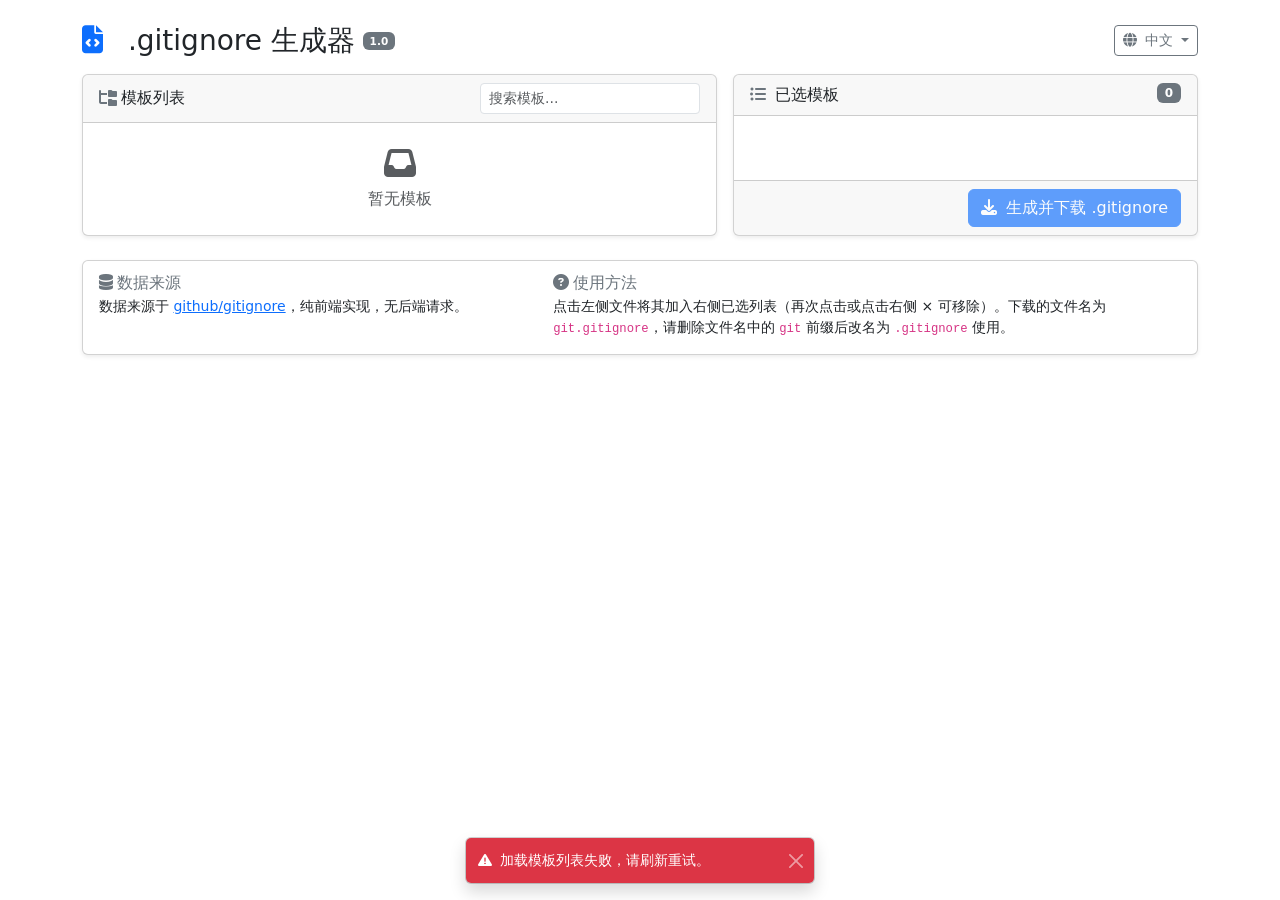
==== web/gitignore-maker/index.html @ 6fd7450c "仓库创建" ====
<!DOCTYPE html>
<html lang="zh-CN">
<head>
  <meta charset="UTF-8" />
  <meta name="viewport" content="width=device-width, initial-scale=1.0" />
  <title>.gitignore 生成器</title>
  <!-- Bootstrap 5 + Font Awesome -->
  <link href="https://cdn.jsdelivr.net/npm/bootstrap@5.3.0/dist/css/bootstrap.min.css" rel="stylesheet" />
  <link rel="stylesheet" href="https://cdnjs.cloudflare.com/ajax/libs/font-awesome/6.4.0/css/all.min.css" />
  <style>
    #tree-search-input { width: 220px; }
    .search-hit { background-color: #fff3cd !important; outline: 2px solid #ffc107; }
    #tree-search .btn { line-height: 1; padding-top: .15rem; padding-bottom: .15rem; }
  </style>
</head>
<body>
  <div class="container py-4">
    <!-- 头部 -->
    <header class="d-flex flex-wrap justify-content-between align-items-center mb-3">
<div class="d-flex align-items-center gap-2">
        <h1 class="h3 mb-0">
          <i class="fas fa-file-code text-primary me-3"></i>
          <span data-i18n="title">.gitignore 生成器</span>
        </h1>
        <small>
          <span class="badge bg-secondary align-middle">1.0</span>
        </small>
      </div>
      <div class="dropdown">
        <button class="btn btn-outline-secondary btn-sm dropdown-toggle" type="button"
                data-bs-toggle="dropdown" aria-expanded="false">
          <i class="fas fa-globe me-1"></i>
          <span id="lang-label">中文</span>
        </button>
        <ul class="dropdown-menu dropdown-menu-end">
          <li><a class="dropdown-item" href="#" data-lang="zh-CN">中文</a></li>
          <li><a class="dropdown-item" href="#" data-lang="en">English</a></li>
        </ul>
      </div>
    </header>

    <!-- 主区域：左右布局 -->
    <div class="row g-0">
      <!-- 左列：模板树 -->
      <div class="col-md-7 mb-3 mb-md-0">
        <div class="card shadow-sm h-100 me-md-3">
          <div class="card-header d-flex align-items-center">
            <i class="fas fa-folder-tree me-1 text-secondary"></i>
            <span data-i18n="tree_title">模板列表</span>
            <div class="ms-auto d-flex align-items-center gap-1" id="tree-search">
              <input type="search" class="form-control form-control-sm" id="tree-search-input" autocomplete="off" />
              <button type="button" class="btn btn-sm btn-outline-secondary d-none" id="search-prev" aria-label="search_prev" title="search_prev" data-i18n-attr="aria-label,title"><i class="fas fa-arrow-up"></i></button>
              <button type="button" class="btn btn-sm btn-outline-secondary d-none" id="search-next" aria-label="search_next" title="search_next" data-i18n-attr="aria-label,title"><i class="fas fa-arrow-down"></i></button>
              <button type="button" class="btn btn-sm btn-outline-secondary d-none" id="search-clear" aria-label="search_clear" title="search_clear" data-i18n-attr="aria-label,title"><i class="fas fa-times"></i></button>
            </div>
          </div>
          <div class="card-body p-0">
            <div class="list-group list-group-flush" id="template-list" style="max-height:60vh; overflow-y:auto;">
              <!-- 动态渲染 -->
            </div>
            <div id="empty-message" class="text-center text-muted py-4 d-none">
              <i class="fas fa-inbox fa-2x d-block mb-2"></i>
              <span data-i18n="no_templates">暂无模板</span>
            </div>
          </div>
        </div>
      </div>

      <!-- 右列：已选模板列表 + 生成按钮 -->
      <div class="col-md-5">
        <div class="card shadow-sm h-100">
          <div class="card-header">
            <i class="fas fa-list-ul me-1 text-secondary"></i>
            <span data-i18n="selected_title">已选模板</span>
            <span class="badge bg-secondary float-end" id="selected-count">
              <span data-i18n="selected_count">0</span>
            </span>
          </div>
          <div class="card-body p-0">
            <div class="list-group list-group-flush" id="selected-list" style="max-height:60vh; overflow-y:auto;">
              <!-- 动态渲染 -->
            </div>
            <div id="selected-empty" class="text-center text-muted py-4 d-none">
              <i class="fas fa-folder-open fa-2x d-block mb-2"></i>
              <span data-i18n="no_selected">尚未选择模板</span>
            </div>
          </div>
          <div class="card-footer d-flex justify-content-end">
            <button class="btn btn-primary" id="generate-btn" disabled>
              <i class="fas fa-download me-1"></i>
              <span data-i18n="generate">生成并下载 .gitignore</span>
            </button>
          </div>
        </div>
      </div>

      <!-- 说明区块 -->
      <div class="card shadow-sm mt-4">
        <div class="card-body py-3">
          <div class="row g-2">
            <div class="col-md-5">
              <h6 class="card-subtitle text-secondary mb-1">
                <i class="fas fa-database me-1"></i><span data-i18n="info_source_title">数据来源</span>
              </h6>
              <p class="card-text mb-0 small" data-i18n="info_source">
                数据来源于 <a href="https://github.com/github/gitignore" target="_blank">github/gitignore</a>，纯前端实现，无后端请求。
              </p>
            </div>
            <div class="col-md-7">
              <h6 class="card-subtitle text-secondary mb-1">
                <i class="fas fa-question-circle me-1"></i><span data-i18n="info_usage_title">使用方法</span>
              </h6>
              <p class="card-text mb-0 small" data-i18n="info_usage">
                点击左侧文件将其加入右侧已选列表（再次点击或点击右侧 × 可移除）。下载的文件名为 <code>git.gitignore</code>，请删除文件名中的 <code>git</code> 前缀后改名为 <code>.gitignore</code> 使用。
              </p>
            </div>
          </div>
        </div>
      </div>
    </div>
  </div>

  <!-- Toast 容器 -->
  <div class="toast-container position-fixed bottom-0 start-50 translate-middle-x p-3" id="toast-container"></div>

  <!-- 失败确认 Modal -->
  <div class="modal fade" id="fail-modal" tabindex="-1" aria-hidden="true">
    <div class="modal-dialog modal-dialog-centered">
      <div class="modal-content">
        <div class="modal-header">
          <h5 class="modal-title"><i class="fas fa-exclamation-triangle text-warning me-2"></i><span data-i18n="fail_title">部分模板获取失败</span></h5>
          <button type="button" class="btn-close" data-bs-dismiss="modal" aria-label="Close"></button>
        </div>
        <div class="modal-body">
          <p data-i18n="fail_desc">以下模板未能成功获取，确认后将跳过它们继续生成：</p>
          <ul class="list-unstyled mb-0" id="fail-list" style="max-height:40vh; overflow-y:auto;">
            <!-- 动态渲染 -->
          </ul>
        </div>
        <div class="modal-footer">
          <button type="button" class="btn btn-secondary" data-bs-dismiss="modal" data-i18n="cancel">取消</button>
          <button type="button" class="btn btn-primary" id="confirm-fail-btn" data-i18n="confirm">确认生成</button>
        </div>
      </div>
    </div>
  </div>

  <!-- Bootstrap JS Bundle -->
  <script src="https://cdn.jsdelivr.net/npm/bootstrap@5.3.0/dist/js/bootstrap.bundle.min.js"></script>
  <script>
    (function() {
      'use strict';

      // ===================== 状态 =====================
      let currentLang = 'zh-CN';
      let i18n = {};                // 当前语言的翻译资源（动态加载）
      let treeData = [];            // 嵌套树节点数组
      let selectedTemplates = [];   // 选中模板的 path，顺序 = 右侧 List Group 顺序
      let pendingResults = [];      // 生成确认弹窗暂存的成功结果
      let loadingToast = null;      // 加载中 Toast，用于结束后关闭
      let fileElMap = new Map();    // path -> 左侧文件按钮，选中/取消时局部更新样式
      let flatNodes = [];           // 扁平节点索引，用于搜索
      let searchQuery = '';         // 当前搜索关键字
      let searchMatches = [];       // 匹配的节点 path 列表
      let searchIndex = 0;          // 当前匹配下标

      // DOM 引用
      const $ = (sel) => document.querySelector(sel);
      const $$ = (sel) => document.querySelectorAll(sel);

      const templateList = $('#template-list');
      const emptyMsg = $('#empty-message');
      const selectedList = $('#selected-list');
      const selectedEmpty = $('#selected-empty');
      const selectedCountEl = $('#selected-count');
      const generateBtn = $('#generate-btn');
      const langLabel = $('#lang-label');
      const langItems = $$('.dropdown-item[data-lang]');
      const searchInput = $('#tree-search-input');
      const searchPrevBtn = $('#search-prev');
      const searchNextBtn = $('#search-next');
      const searchClearBtn = $('#search-clear');

      // ===================== 工具函数 =====================
      function t(key, params) {
        let str = i18n?.[key] || key;
        if (params) {
          for (const [k, v] of Object.entries(params)) {
            str = str.replace(`{${k}}`, v);
          }
        }
        return str;
      }

      function updateAllI18n() {
        document.querySelectorAll('[data-i18n]').forEach(el => {
          const key = el.getAttribute('data-i18n');
          el.innerHTML = t(key);
        });
        document.querySelectorAll('[data-i18n-attr]').forEach(el => {
          const attrs = el.getAttribute('data-i18n-attr').split(',');
          attrs.forEach(attr => {
            const key = el.getAttribute(attr);
            el.setAttribute(attr, t(key));
          });
        });
        searchInput.placeholder = t('search_placeholder');
        langLabel.textContent = currentLang === 'en' ? 'English' : '中文';
        document.documentElement.lang = currentLang;
        updateSelectedCount();
        document.title = t('title');
      }

      async function loadI18n(lang, { silent = false } = {}) {
        try {
          const resp = await fetch(`i18n/${lang}.json`);
          if (!resp.ok) throw new Error(`HTTP ${resp.status}`);
          i18n = await resp.json();
          currentLang = lang;
          updateAllI18n();
          return true;
        } catch (err) {
          console.error('加载 i18n 失败:', err);
          if (!silent) showToast(t('load_failed'), { type: 'danger', autohide: true, delay: 5000 });
          return false;
        }
      }

      function updateSelectedCount() {
        const count = selectedTemplates.length;
        const span = selectedCountEl.querySelector('span[data-i18n]');
        if (span) span.textContent = t('selected_count', { count });
        generateBtn.disabled = (count === 0);
      }

      function showToast(message, options = {}) {
        const { type = 'info', autohide = true, delay = 3000, capture = false } = options;
        const icons = { info: 'fa-info-circle', success: 'fa-check-circle', danger: 'fa-exclamation-triangle' };
        const bg = type === 'success' ? 'text-bg-success' : type === 'danger' ? 'text-bg-danger' : 'text-bg-primary';
        const el = document.createElement('div');
        el.className = `toast align-items-center text-white ${bg}`;
        el.setAttribute('role', 'alert');
        el.innerHTML = `<div class="d-flex">
          <div class="toast-body"><i class="fas ${icons[type] || icons.info} me-2"></i>${message}</div>
          <button type="button" class="btn-close btn-close-white me-2 m-auto" data-bs-dismiss="toast" aria-label="Close"></button>
        </div>`;
        $('#toast-container').appendChild(el);
        const toast = new bootstrap.Toast(el, { autohide, delay });
        toast.show();
        if (capture) loadingToast = toast;
        el.addEventListener('hidden.bs.toast', () => el.remove());
        return toast;
      }

      function pad(n) {
        return String(n).padStart(2, '0');
      }

      function formatNow() {
        const d = new Date();
        return `${d.getFullYear()}-${pad(d.getMonth() + 1)}-${pad(d.getDate())} ${pad(d.getHours())}:${pad(d.getMinutes())}:${pad(d.getSeconds())}`;
      }

      // ===================== 数据获取 =====================
      function buildTreeFromPaths(paths) {
        const root = [];
        const nodeMap = new Map();

        const getDir = (path, depth) => {
          if (nodeMap.has(path)) return nodeMap.get(path);
          const dot = path.lastIndexOf('/');
          const name = dot >= 0 ? path.slice(dot + 1) : path;
          const node = { name, path, type: 'dir', depth, children: [] };
          nodeMap.set(path, node);
          if (dot >= 0) {
            const parentPath = path.slice(0, dot);
            const parent = getDir(parentPath, depth - 1);
            parent.children.push(node);
          } else {
            root.push(node);
          }
          return node;
        };

        paths.forEach(p => {
          const parts = p.split('/');
          if (parts.length === 1) {
            root.push({ name: parts[0], path: p, type: 'file', depth: 0 });
            return;
          }
          const dirs = parts.slice(0, -1).reduce((acc, _, i, arr) => {
            acc.push(arr.slice(0, i + 1).join('/'));
            return acc;
          }, []);
          const dirPath = dirs[dirs.length - 1];
          const parent = getDir(dirPath, dirs.length - 1);
          parent.children.push({
            name: parts[parts.length - 1],
            path: p,
            type: 'file',
            depth: dirs.length
          });
        });

        // 排序并清理空目录
        const prune = (nodes) => {
          nodes.forEach(n => {
            if (n.type === 'dir') {
              n.children = prune(n.children);
            }
          });
          // 目录仅保留含文件/含文件的子目录
          const keepDir = n => n.type === 'file' || (n.type === 'dir' && n.children.length > 0);
          nodes = nodes.filter(keepDir);
          nodes.sort((a, b) => {
            if (a.type !== b.type) return a.type === 'dir' ? -1 : 1;
            return a.name.toLowerCase().localeCompare(b.name.toLowerCase());
          });
          return nodes;
        };

        return prune(root);
      }

      async function loadTemplates() {
        if (loadingToast) loadingToast.hide();
        showToast(t('loading'), { type: 'info', autohide: false, capture: true });

        try {
          const resp = await fetch('https://api.github.com/repos/github/gitignore/git/trees/main?recursive=1');
          if (!resp.ok) throw new Error(`HTTP ${resp.status}`);
          const data = await resp.json();

          const paths = (data.tree || [])
            .filter(item => item.type === 'blob' && item.path.toLowerCase().endsWith('.gitignore'))
            .map(item => item.path);

          treeData = buildTreeFromPaths(paths);

          if (loadingToast) loadingToast.hide();
          emptyMsg.classList.toggle('d-none', treeData.length > 0);
          renderTree();
          updateSelectedCount();
          showToast(t('loaded'), { type: 'success' });
        } catch (err) {
          console.error(err);
          if (loadingToast) loadingToast.hide();
          treeData = [];
          emptyMsg.classList.remove('d-none');
          renderTree();
          showToast(t('load_failed'), { type: 'danger', autohide: true, delay: 5000 });
        }
      }

      // ===================== 渲染 =====================
      function sanitizePath(path) {
        return path.replace(/[^a-zA-Z0-9]/g, '_');
      }

      function renderTree() {
        templateList.innerHTML = '';
        fileElMap.clear();
        flatNodes = [];
        if (treeData.length === 0) return;

        const fragment = document.createDocumentFragment();

        const renderNodes = (nodes, container, parentId) => {
          nodes.forEach((node, idx) => {
            if (node.type === 'dir') {
              const item = document.createElement('div');
              item.className = 'list-group-item list-group-item-action p-0';

              const level = node.depth;
              const collapseId = `c-${sanitizePath(node.path)}`;
              const pad = Array(level * 3).fill('').join('&#8199;');

              const head = document.createElement('button');
              head.className = 'btn btn-link text-decoration-none d-flex align-items-center w-100 text-body';
              head.setAttribute('data-bs-toggle', 'collapse');
              head.setAttribute('data-bs-target', `#${collapseId}`);
              head.setAttribute('aria-expanded', 'false');
              head.innerHTML = `${pad}<i class="fas fa-chevron-right chev-ref me-1"></i><i class="fas fa-folder me-1 text-warning"></i>${escapeHtml(node.name)}`;
              item.appendChild(head);

              const children = document.createElement('div');
              children.id = collapseId;
              children.className = 'collapse';

              renderNodes(node.children, children, collapseId);

              container.appendChild(item);
              container.appendChild(children);

              flatNodes.push({ path: node.path, name: node.name, type: 'dir', el: head });

              children.addEventListener('shown.bs.collapse', () => {
                head.setAttribute('aria-expanded', 'true');
                head.querySelector('.chev-ref').className = 'fas fa-chevron-down chev-ref me-1';
              });
              children.addEventListener('hidden.bs.collapse', () => {
                head.setAttribute('aria-expanded', 'false');
                head.querySelector('.chev-ref').className = 'fas fa-chevron-right chev-ref me-1';
              });
            } else {
              const item = document.createElement('button');
              item.type = 'button';
              item.className = 'list-group-item list-group-item-action text-start';
              if (selectedTemplates.includes(node.path)) item.classList.add('active');

              const pad = Array(node.depth * 3).fill('').join('&#8199;');
              const check = selectedTemplates.includes(node.path) ? '' : 'd-none';
              item.innerHTML = `${pad}<i class="fas fa-file me-1 text-secondary"></i>${escapeHtml(node.name)}<i class="fas fa-check text-white ms-auto float-end ${check}"></i>`;

              fileElMap.set(node.path, item);
              flatNodes.push({ path: node.path, name: node.name, type: 'file', el: item });
              item.addEventListener('click', () => toggleTemplate(node.path));

              container.appendChild(item);
            }
          });
        };

        renderNodes(treeData, fragment, null);
        templateList.appendChild(fragment);

        // 重渲染后恢复搜索状态
        if (searchQuery) {
          runSearch(searchQuery);
        } else {
          clearSearchUI();
        }
      }

      // ===================== 搜索定位 =====================
      function runSearch(query) {
        searchQuery = query.trim().toLowerCase();
        const q = searchQuery;
        if (!q) {
          clearSearchUI();
          return;
        }
        searchMatches = flatNodes
          .filter(n => n.path.toLowerCase().includes(q) || n.name.toLowerCase().includes(q))
          .map(n => n.path);
        searchIndex = 0;

        const hasResults = searchMatches.length > 0;
        searchPrevBtn.classList.toggle('d-none', !hasResults);
        searchNextBtn.classList.toggle('d-none', !hasResults);
        searchClearBtn.classList.remove('d-none');

        clearHighlight();
        if (hasResults) {
          locateToPath(searchMatches[0]);
        } else {
          showToast(t('search_no_results'), { type: 'info' });
        }
      }

      function clearSearchUI() {
        searchQuery = '';
        searchMatches = [];
        searchIndex = 0;
        searchPrevBtn.classList.add('d-none');
        searchNextBtn.classList.add('d-none');
        searchClearBtn.classList.add('d-none');
        clearHighlight();
      }

      function clearHighlight() {
        templateList.querySelectorAll('.search-hit').forEach(el => el.classList.remove('search-hit'));
      }

      function locateToPath(path) {
        const node = flatNodes.find(n => n.path === path);
        if (!node) return;

        // 展开该节点所有祖先目录
        const parts = node.path.split('/');
        for (let i = 1; i < parts.length; i++) {
          const dirPath = parts.slice(0, i).join('/');
          const dirNode = flatNodes.find(n => n.type === 'dir' && n.path === dirPath);
          if (dirNode) {
            const targetId = `c-${sanitizePath(dirPath)}`;
            const target = document.getElementById(targetId);
            if (target && !target.classList.contains('show')) {
              const bsCollapse = bootstrap.Collapse.getOrCreateInstance(target, { toggle: false });
              bsCollapse.show();
            }
          }
        }

        clearHighlight();
        node.el.classList.add('search-hit');
        node.el.scrollIntoView({ block: 'nearest' });
      }

      function moveSearch(dir) {
        if (searchMatches.length === 0) return;
        searchIndex = (searchIndex + dir + searchMatches.length) % searchMatches.length;
        locateToPath(searchMatches[searchIndex]);
      }

      function bindSearch() {
        searchInput.addEventListener('input', () => {
          runSearch(searchInput.value);
        });
        searchInput.addEventListener('keydown', (e) => {
          if (e.key === 'Enter') {
            e.preventDefault();
            moveSearch(e.shiftKey ? -1 : 1);
          } else if (e.key === 'Escape') {
            searchInput.value = '';
            clearSearchUI();
          }
        });
        searchPrevBtn.addEventListener('click', () => moveSearch(-1));
        searchNextBtn.addEventListener('click', () => moveSearch(1));
        searchClearBtn.addEventListener('click', () => {
          searchInput.value = '';
          clearSearchUI();
          searchInput.focus();
        });
      }

      function escapeHtml(str) {
        return String(str)
          .replace(/&/g, '&amp;')
          .replace(/</g, '&lt;')
          .replace(/>/g, '&gt;')
          .replace(/"/g, '&quot;');
      }

      function toggleTemplate(path) {
        const idx = selectedTemplates.indexOf(path);
        const nowSelected = idx === -1;
        if (nowSelected) {
          selectedTemplates.push(path);
        } else {
          selectedTemplates.splice(idx, 1);
        }

        // 仅局部更新左侧节点样式，避免整树重绘
        const btn = fileElMap.get(path);
        if (btn) {
          btn.classList.toggle('active', nowSelected);
          const check = btn.querySelector('.fa-check');
          if (check) check.classList.toggle('d-none', !nowSelected);
        }

        renderSelectedList();
        updateSelectedCount();
      }

      function removeSelected(path) {
        toggleTemplate(path);
      }

      function displayName(path) {
        return path.replace(/\.gitignore$/, '');
      }

      function renderSelectedList() {
        selectedList.innerHTML = '';
        selectedEmpty.classList.toggle('d-none', selectedTemplates.length > 0);

        selectedTemplates.forEach(path => {
          const li = document.createElement('a');
          li.className = 'list-group-item list-group-item-action d-flex justify-content-between align-items-center';
          li.setAttribute('href', '#');

          const text = document.createElement('span');
          text.textContent = displayName(path);

          const badge = document.createElement('span');
          badge.className = 'badge rounded-pill bg-danger';
          badge.innerHTML = '&times;';

          badge.addEventListener('click', (e) => {
            e.preventDefault();
            e.stopPropagation();
            removeSelected(path);
          });

          li.addEventListener('click', (e) => {
            e.preventDefault();
            removeSelected(path);
          });

          li.appendChild(text);
          li.appendChild(badge);
          selectedList.appendChild(li);
        });
      }

      // ===================== 生成下载 =====================
      function triggerDownload() {
        const dateStr = formatNow();
        let merged = `# Created at ${dateStr}\n\n`;

        pendingResults.forEach(({ path, content }) => {
          merged += `# ---------- ${path} ----------\n`;
          merged += content;
          if (!content.endsWith('\n')) merged += '\n';
          merged += '\n';
        });

        const blob = new Blob([merged], { type: 'text/plain;charset=utf-8' });
        const link = document.createElement('a');
        link.href = URL.createObjectURL(blob);
        link.download = 'git.gitignore';
        document.body.appendChild(link);
        link.click();
        document.body.removeChild(link);
        URL.revokeObjectURL(link.href);

        showToast(t('file_note', { file: 'git.gitignore' }), { type: 'success', autohide: true, delay: 6000 });
      }

      async function generateAndDownload() {
        if (selectedTemplates.length === 0) return;

        const genSpan = generateBtn.querySelector('span[data-i18n]');
        genSpan.textContent = t('generating');
        generateBtn.disabled = true;

        try {
          // 按右侧 List Group 顺序（selectedTemplates 顺序）fetch
          const fetchPromises = selectedTemplates.map(async (path) => {
            const rawUrl = `https://raw.githubusercontent.com/github/gitignore/main/${path}`;
            const resp = await fetch(rawUrl);
            if (!resp.ok) {
              const err = new Error(`Failed to fetch ${path}`);
              err.path = path;
              throw err;
            }
            const text = await resp.text();
            return { path, content: text };
          });

          const results = await Promise.allSettled(fetchPromises);
          const successful = results.filter(r => r.status === 'fulfilled').map(r => r.value);
          const failed = results.filter(r => r.status === 'rejected');

          genSpan.textContent = t('generate');
          generateBtn.disabled = (selectedTemplates.length === 0);

          if (successful.length === 0) {
            showToast(t('fail_title'), { type: 'danger', autohide: true, delay: 5000 });
            return;
          }

          pendingResults = successful;

          if (failed.length > 0) {
            const failList = $('#fail-list');
            failList.innerHTML = '';
            failed.forEach(r => {
              const path = r.reason?.path || r.reason?.message || 'unknown';
              const li = document.createElement('li');
              li.className = 'd-flex align-items-center text-danger py-1';
              li.innerHTML = `<i class="fas fa-exclamation-circle me-2"></i>`;
              li.appendChild(document.createTextNode(path));
              failList.appendChild(li);
            });

            bootstrap.Modal.getOrCreateInstance($('#fail-modal')).show();
            return;
          }

          triggerDownload();
        } catch (err) {
          console.error(err);
          genSpan.textContent = t('generate');
          generateBtn.disabled = (selectedTemplates.length === 0);
          showToast(t('fail_title'), { type: 'danger', autohide: true, delay: 5000 });
        }
      }

      // ===================== 语言切换 =====================
      async function setLanguage(lang) {
        if (lang === currentLang) return;
        const ok = await loadI18n(lang);
        if (!ok) return; // 失败保留上次文案
        renderTree();
        renderSelectedList();
      }

      // ===================== 初始化 =====================
      async function init() {
        await loadI18n(currentLang, { silent: true });

        langItems.forEach(item => {
          item.addEventListener('click', (e) => {
            e.preventDefault();
            setLanguage(item.getAttribute('data-lang'));
          });
        });

        bindSearch();
        generateBtn.addEventListener('click', generateAndDownload);

        $('#confirm-fail-btn').addEventListener('click', () => {
          bootstrap.Modal.getOrCreateInstance($('#fail-modal')).hide();
          triggerDownload();
        });

        loadTemplates();
      }

      if (document.readyState === 'loading') {
        document.addEventListener('DOMContentLoaded', init);
      } else {
        init();
      }

    })();
  </script>
</body>
</html>
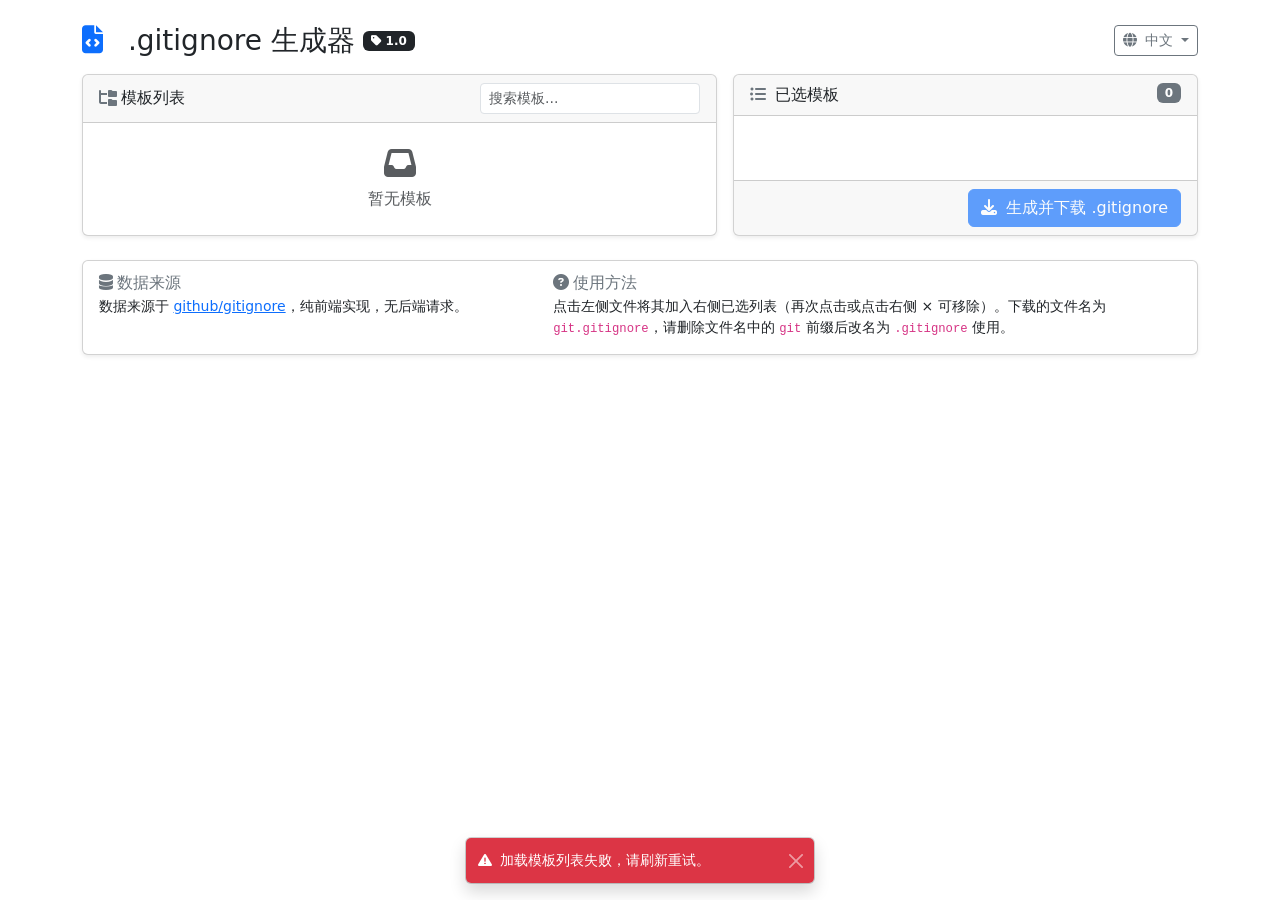
==== commit 16dd1174: "工具添加｜prompt-maker" ====
--- a/web/gitignore-maker/index.html
+++ b/web/gitignore-maker/index.html
@@ -22,9 +22,7 @@
           <i class="fas fa-file-code text-primary me-3"></i>
           <span data-i18n="title">.gitignore 生成器</span>
         </h1>
-        <small>
-          <span class="badge bg-secondary align-middle">1.0</span>
-        </small>
+        <span class="badge bg-dark align-middle"><i class="fas fa-tag me-1"></i>1.0</span>
       </div>
       <div class="dropdown">
         <button class="btn btn-outline-secondary btn-sm dropdown-toggle" type="button"
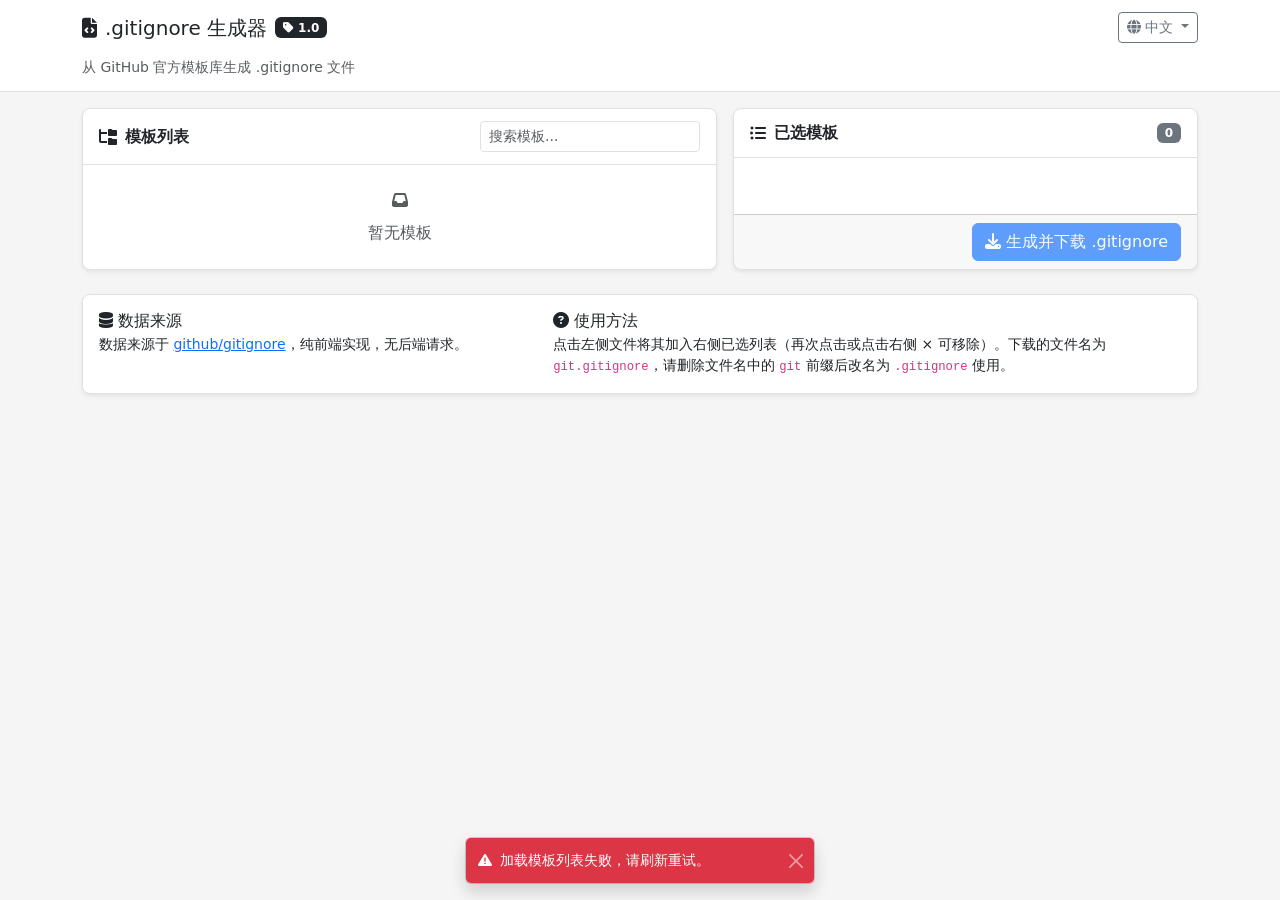
==== commit 2221c8e3: "规范更新｜WEB" ====
--- a/web/gitignore-maker/index.html
+++ b/web/gitignore-maker/index.html
@@ -6,58 +6,66 @@
   <title>.gitignore 生成器</title>
   <!-- Bootstrap 5 + Font Awesome -->
   <link href="https://cdn.jsdelivr.net/npm/bootstrap@5.3.0/dist/css/bootstrap.min.css" rel="stylesheet" />
-  <link rel="stylesheet" href="https://cdnjs.cloudflare.com/ajax/libs/font-awesome/6.4.0/css/all.min.css" />
+  <link rel="stylesheet" href="https://cdn.jsdelivr.net/npm/@fortawesome/fontawesome-free@6.4.0/css/all.min.css" />
+  <link rel="stylesheet" href="style/web-common.css?v=1.0">
   <style>
+    /* Tool-specific styles for gitignore-maker */
     #tree-search-input { width: 220px; }
     .search-hit { background-color: #fff3cd !important; outline: 2px solid #ffc107; }
     #tree-search .btn { line-height: 1; padding-top: .15rem; padding-bottom: .15rem; }
   </style>
 </head>
 <body>
-  <div class="container py-4">
-    <!-- 头部 -->
-    <header class="d-flex flex-wrap justify-content-between align-items-center mb-3">
-<div class="d-flex align-items-center gap-2">
-        <h1 class="h3 mb-0">
-          <i class="fas fa-file-code text-primary me-3"></i>
-          <span data-i18n="title">.gitignore 生成器</span>
-        </h1>
-        <span class="badge bg-dark align-middle"><i class="fas fa-tag me-1"></i>1.0</span>
+  <!-- 头部 -->
+  <header class="tool-header">
+    <div class="container">
+      <div class="title-group">
+        <h1><i class="fas fa-file-code"></i> <span data-i18n="title">.gitignore 生成器</span></h1>
+        <span class="badge bg-dark badge-version"><i class="fas fa-tag"></i> 1.0</span>
       </div>
-      <div class="dropdown">
-        <button class="btn btn-outline-secondary btn-sm dropdown-toggle" type="button"
-                data-bs-toggle="dropdown" aria-expanded="false">
-          <i class="fas fa-globe me-1"></i>
-          <span id="lang-label">中文</span>
-        </button>
-        <ul class="dropdown-menu dropdown-menu-end">
-          <li><a class="dropdown-item" href="#" data-lang="zh-CN">中文</a></li>
-          <li><a class="dropdown-item" href="#" data-lang="en">English</a></li>
-        </ul>
+      <div class="desc-group">
+        <small class="text-muted" data-i18n="app_desc">从 GitHub 官方模板库生成 .gitignore 文件</small>
       </div>
-    </header>
-
+      <div class="lang-group">
+        <div class="dropdown">
+          <button class="btn btn-outline-secondary btn-sm dropdown-toggle" type="button"
+                  data-bs-toggle="dropdown" aria-expanded="false">
+            <i class="fas fa-globe"></i>
+            <span id="lang-label">中文</span>
+          </button>
+          <ul class="dropdown-menu dropdown-menu-end">
+            <li><a class="dropdown-item" href="#" data-lang="zh-CN">中文</a></li>
+            <li><a class="dropdown-item" href="#" data-lang="en">English</a></li>
+          </ul>
+        </div>
+      </div>
+    </div>
+  </header>
+
+  <div class="container py-3">
     <!-- 主区域：左右布局 -->
     <div class="row g-0">
       <!-- 左列：模板树 -->
       <div class="col-md-7 mb-3 mb-md-0">
-        <div class="card shadow-sm h-100 me-md-3">
-          <div class="card-header d-flex align-items-center">
-            <i class="fas fa-folder-tree me-1 text-secondary"></i>
-            <span data-i18n="tree_title">模板列表</span>
-            <div class="ms-auto d-flex align-items-center gap-1" id="tree-search">
+        <div class="card tool-card shadow-sm h-100 me-md-3">
+          <div class="card-header tool-card-header d-flex align-items-center">
+            <div class="title-group">
+              <i class="fas fa-folder-tree"></i>
+              <span data-i18n="tree_title">模板列表</span>
+            </div>
+            <div class="action-group" id="tree-search">
               <input type="search" class="form-control form-control-sm" id="tree-search-input" autocomplete="off" />
               <button type="button" class="btn btn-sm btn-outline-secondary d-none" id="search-prev" aria-label="search_prev" title="search_prev" data-i18n-attr="aria-label,title"><i class="fas fa-arrow-up"></i></button>
               <button type="button" class="btn btn-sm btn-outline-secondary d-none" id="search-next" aria-label="search_next" title="search_next" data-i18n-attr="aria-label,title"><i class="fas fa-arrow-down"></i></button>
               <button type="button" class="btn btn-sm btn-outline-secondary d-none" id="search-clear" aria-label="search_clear" title="search_clear" data-i18n-attr="aria-label,title"><i class="fas fa-times"></i></button>
             </div>
           </div>
-          <div class="card-body p-0">
+          <div class="card-body tool-card-body p-0">
             <div class="list-group list-group-flush" id="template-list" style="max-height:60vh; overflow-y:auto;">
               <!-- 动态渲染 -->
             </div>
             <div id="empty-message" class="text-center text-muted py-4 d-none">
-              <i class="fas fa-inbox fa-2x d-block mb-2"></i>
+              <div class="mb-2"><i class="fas fa-inbox"></i></div>
               <span data-i18n="no_templates">暂无模板</span>
             </div>
           </div>
@@ -66,26 +74,30 @@
 
       <!-- 右列：已选模板列表 + 生成按钮 -->
       <div class="col-md-5">
-        <div class="card shadow-sm h-100">
-          <div class="card-header">
-            <i class="fas fa-list-ul me-1 text-secondary"></i>
-            <span data-i18n="selected_title">已选模板</span>
-            <span class="badge bg-secondary float-end" id="selected-count">
-              <span data-i18n="selected_count">0</span>
-            </span>
+        <div class="card tool-card shadow-sm h-100">
+          <div class="card-header tool-card-header">
+            <div class="title-group">
+              <i class="fas fa-list-ul"></i>
+              <span data-i18n="selected_title">已选模板</span>
+            </div>
+            <div class="action-group">
+              <span class="badge bg-secondary" id="selected-count">
+                <span data-i18n="selected_count">0</span>
+              </span>
+            </div>
           </div>
-          <div class="card-body p-0">
+          <div class="card-body tool-card-body p-0">
             <div class="list-group list-group-flush" id="selected-list" style="max-height:60vh; overflow-y:auto;">
               <!-- 动态渲染 -->
             </div>
             <div id="selected-empty" class="text-center text-muted py-4 d-none">
-              <i class="fas fa-folder-open fa-2x d-block mb-2"></i>
+              <div class="mb-2"><i class="fas fa-folder-open"></i></div>
               <span data-i18n="no_selected">尚未选择模板</span>
             </div>
           </div>
           <div class="card-footer d-flex justify-content-end">
             <button class="btn btn-primary" id="generate-btn" disabled>
-              <i class="fas fa-download me-1"></i>
+              <i class="fas fa-download"></i>
               <span data-i18n="generate">生成并下载 .gitignore</span>
             </button>
           </div>
@@ -93,21 +105,17 @@
       </div>
 
       <!-- 说明区块 -->
-      <div class="card shadow-sm mt-4">
-        <div class="card-body py-3">
+      <div class="card tool-card shadow-sm mt-4">
+        <div class="card-body tool-card-body py-3">
           <div class="row g-2">
             <div class="col-md-5">
-              <h6 class="card-subtitle text-secondary mb-1">
-                <i class="fas fa-database me-1"></i><span data-i18n="info_source_title">数据来源</span>
-              </h6>
+              <h6 class="card-title mb-1"><i class="fas fa-database"></i> <span data-i18n="info_source_title">数据来源</span></h6>
               <p class="card-text mb-0 small" data-i18n="info_source">
                 数据来源于 <a href="https://github.com/github/gitignore" target="_blank">github/gitignore</a>，纯前端实现，无后端请求。
               </p>
             </div>
             <div class="col-md-7">
-              <h6 class="card-subtitle text-secondary mb-1">
-                <i class="fas fa-question-circle me-1"></i><span data-i18n="info_usage_title">使用方法</span>
-              </h6>
+              <h6 class="card-title mb-1"><i class="fas fa-question-circle"></i> <span data-i18n="info_usage_title">使用方法</span></h6>
               <p class="card-text mb-0 small" data-i18n="info_usage">
                 点击左侧文件将其加入右侧已选列表（再次点击或点击右侧 × 可移除）。下载的文件名为 <code>git.gitignore</code>，请删除文件名中的 <code>git</code> 前缀后改名为 <code>.gitignore</code> 使用。
               </p>
@@ -126,7 +134,7 @@
     <div class="modal-dialog modal-dialog-centered">
       <div class="modal-content">
         <div class="modal-header">
-          <h5 class="modal-title"><i class="fas fa-exclamation-triangle text-warning me-2"></i><span data-i18n="fail_title">部分模板获取失败</span></h5>
+          <h5 class="modal-title"><i class="fas fa-exclamation-triangle"></i> <span data-i18n="fail_title">部分模板获取失败</span></h5>
           <button type="button" class="btn-close" data-bs-dismiss="modal" aria-label="Close"></button>
         </div>
         <div class="modal-body">
@@ -658,7 +666,7 @@
               const path = r.reason?.path || r.reason?.message || 'unknown';
               const li = document.createElement('li');
               li.className = 'd-flex align-items-center text-danger py-1';
-              li.innerHTML = `<i class="fas fa-exclamation-circle me-2"></i>`;
+              li.innerHTML = `<i class="fas fa-exclamation-circle"></i> `;
               li.appendChild(document.createTextNode(path));
               failList.appendChild(li);
             });
--- a/web/gitignore-maker/style/web-common.css
+++ b/web/gitignore-maker/style/web-common.css
@@ -0,0 +1,129 @@
+/* web-common.css v1.0 - DEXC Tools 通用 Web 样式规范 */
+
+/* ===== CSS 变量 ===== */
+:root {
+  --tool-primary: #0d6efd;
+  --tool-secondary: #6c757d;
+  --tool-success: #198754;
+  --tool-danger: #dc3545;
+  --tool-warning: #ffc107;
+  --tool-info: #0dcaf0;
+  --tool-dark: #212529;
+  --tool-light: #f8f9fa;
+  --tool-border: #dee2e6;
+  --tool-bg: #f5f5f5;
+  --tool-card-bg: #fff;
+  --tool-radius: 8px;
+  --tool-shadow: 0 0.125rem 0.25rem rgba(0,0,0,0.075);
+  --tool-font-sm: 0.875rem;
+  --tool-font-base: 1rem;
+  --tool-font-lg: 1.25rem;
+  --tool-gap: 0.5rem;
+  --tool-padding: 1rem;
+}
+
+/* ===== 基础重置 ===== */
+body {
+  background: var(--tool-bg);
+}
+
+/* ===== Header 统一结构 ===== */
+.tool-header {
+  background: var(--tool-card-bg);
+  border-bottom: 1px solid var(--tool-border);
+  padding: 12px 0;
+}
+.tool-header .container {
+  display: flex;
+  flex-wrap: wrap;
+  justify-content: space-between;
+  align-items: center;
+  gap: var(--tool-gap);
+}
+.tool-header .title-group {
+  display: flex;
+  align-items: center;
+  gap: var(--tool-gap);
+  flex-wrap: wrap;
+}
+.tool-header h1 {
+  font-size: var(--tool-font-lg);
+  margin: 0;
+  display: flex;
+  align-items: center;
+  gap: var(--tool-gap);
+}
+.tool-header .badge-version {
+  font-size: 0.75rem;
+}
+.tool-header .badge-feature {
+  font-size: 0.75rem;
+}
+.tool-header .desc-group {
+  width: 100%;
+  order: 2;
+  margin-top: 4px;
+}
+.tool-header .desc-group small {
+  color: var(--tool-secondary);
+}
+.tool-header .lang-group {
+  order: 1;
+}
+
+/* ===== 卡片统一结构 ===== */
+.tool-card {
+  border: 1px solid var(--tool-border);
+  border-radius: var(--tool-radius);
+  background: var(--tool-card-bg);
+}
+.tool-card-header {
+  display: flex;
+  align-items: center;
+  justify-content: space-between;
+  padding: 0.75rem 1rem;
+  border-bottom: 1px solid var(--tool-border);
+  background: transparent;
+  font-weight: 600;
+}
+.tool-card-header .title-group {
+  display: flex;
+  align-items: center;
+  gap: var(--tool-gap);
+}
+.tool-card-header .action-group {
+  display: flex;
+  align-items: center;
+  gap: var(--tool-gap);
+}
+.tool-card-body {
+  padding: 1rem;
+}
+
+/* ===== Badge 统一 ===== */
+.badge-version {
+  background: var(--tool-dark);
+}
+.badge-feature {
+  /* 语义色由使用方指定 bg-info/bg-secondary/bg-success 等 */
+}
+
+/* ===== Toast 容器 ===== */
+.toast-container {
+  z-index: 9999;
+}
+
+/* ===== 响应式 ===== */
+@media (max-width: 768px) {
+  .tool-header .desc-group {
+    order: 3;
+  }
+  .tool-header .lang-group {
+    order: 2;
+    width: auto;
+  }
+  .tool-header .title-group {
+    width: 100%;
+    order: 1;
+  }
+}
